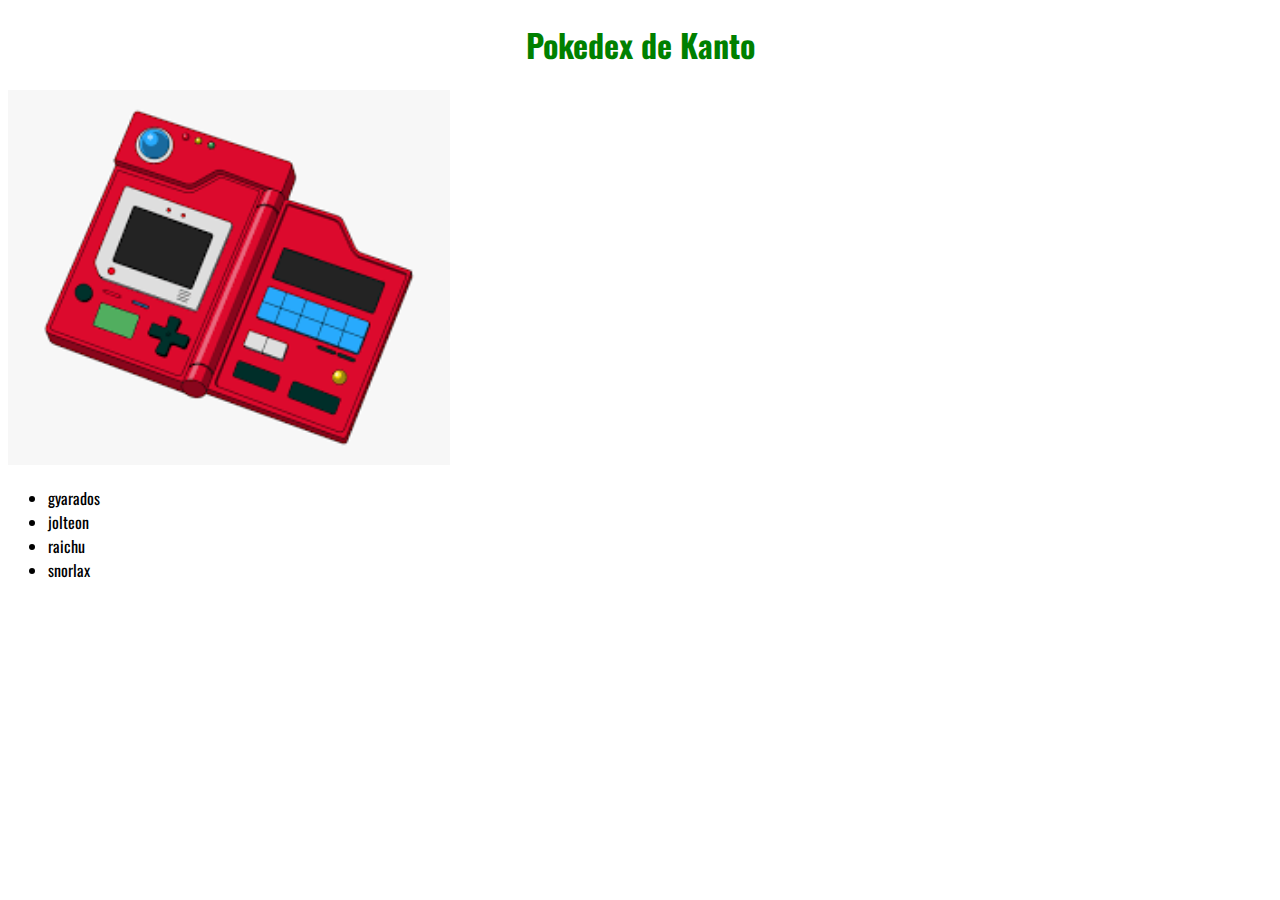
==== index.html @ a4206cc5 "first commit" ====
<!DOCTYPE html>
<html lang="en">

<head>
    <meta charset="UTF-8">
    <meta http-equiv="X-UA-Compatible" content="IE=edge">
    <meta name="viewport" content="width=device-width, initial-scale=1.0">
    <title>Pokedex</title>
    <link rel="preconnect" href="https://fonts.googleapis.com">
    <link rel="preconnect" href="https://fonts.gstatic.com" crossorigin>
    <link href="https://fonts.googleapis.com/css2?family=Montserrat:wght@100&family=Oswald:wght@200;400&display=swap" rel="stylesheet">
</head>
<body style="font-family: 'Oswald', sans-serif";>
    <h1 style="color: green; text-align: center;">Pokedex de Kanto</h1>
    <img style="width: 35%;" src="img/pokedex.png" alt="pokedex">
    <ul>
        <li>gyarados</li>
        <li>jolteon</li>
        <li>raichu</li>
        <li>snorlax</li>
    </ul>
</body>
</html>
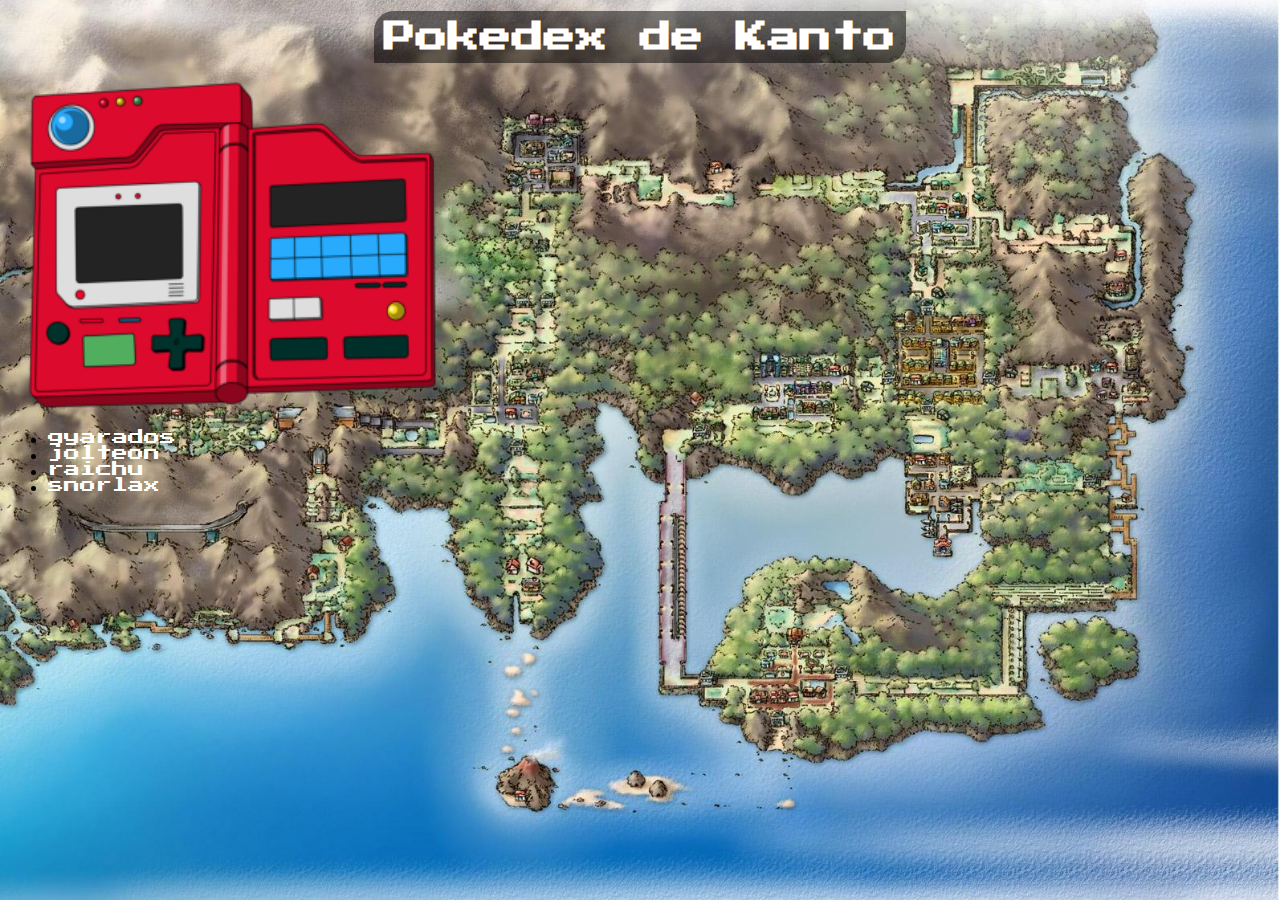
==== commit 0a39e210: "first commit" ====
--- a/index.html
+++ b/index.html
@@ -6,18 +6,36 @@
     <meta http-equiv="X-UA-Compatible" content="IE=edge">
     <meta name="viewport" content="width=device-width, initial-scale=1.0">
     <title>Pokedex</title>
+    <link rel="shortcut icon" href="img/pokeball.png" type="image/x-icon">
     <link rel="preconnect" href="https://fonts.googleapis.com">
     <link rel="preconnect" href="https://fonts.gstatic.com" crossorigin>
-    <link href="https://fonts.googleapis.com/css2?family=Montserrat:wght@100&family=Oswald:wght@200;400&display=swap" rel="stylesheet">
+    <link href="https://fonts.googleapis.com/css2?family=Press+Start+2P&display=swap" rel="stylesheet">
+    <!--Estilos internos -->
+    <style>
+        body {
+            background-image: url("img/mapa\ Kanto.jpg");
+            background-size: cover;
+            background-position: center;
+            background-attachment: fixed;
+        }
+        
+        a {
+            text-decoration: none;
+            color: white;
+        }
+    </style>
+
 </head>
-<body style="font-family: 'Oswald', sans-serif";>
-    <h1 style="color: green; text-align: center;">Pokedex de Kanto</h1>
+
+<body style="font-family: 'Press Start 2P', cursive;">
+    <h1 style="text-align: center;"><span style="color: white; text-align: center;background-color: rgba(0, 0, 0, 0.5); padding: 10px; border-radius: 20px 0;">Pokedex de Kanto</h1>
     <img style="width: 35%;" src="img/pokedex.png" alt="pokedex">
     <ul>
-        <li>gyarados</li>
-        <li>jolteon</li>
-        <li>raichu</li>
-        <li>snorlax</li>
+        <li><a href="view/gyarados.html">gyarados</a></li>
+        <li><a href="view/jolteon.html">jolteon</a></li>
+        <li><a href="view/raichu.html">raichu</a></li>
+        <li><a href="view/snorlax.html">snorlax</a></li>
     </ul>
 </body>
+
 </html>